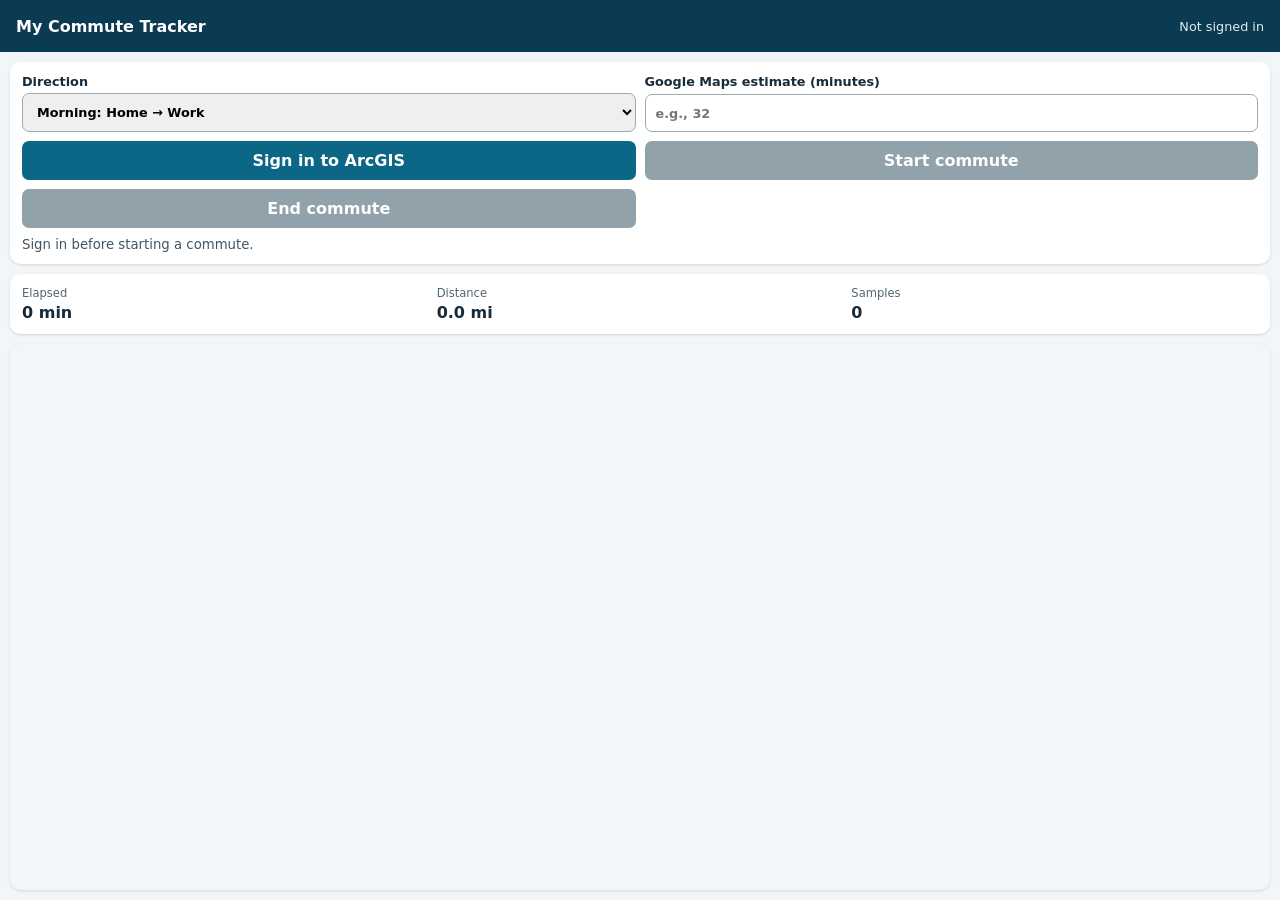
==== index.html @ 7011b5ab "Add files via upload" ====
<!doctype html>
<html lang="en">
<head>
  <meta charset="utf-8" />
  <meta name="viewport" content="width=device-width, initial-scale=1, viewport-fit=cover" />
  <meta name="theme-color" content="#0b3a53" />
  <title>My Commute Tracker</title>
  <link rel="manifest" href="manifest.webmanifest" />
  <link rel="stylesheet" href="https://js.arcgis.com/4.30/esri/themes/light/main.css" />
  <link rel="stylesheet" href="styles.css" />
</head>
<body>
  <header><strong>My Commute Tracker</strong><span id="account-status">Not signed in</span></header>
  <main>
    <section id="controls" class="card">
      <label>Direction
        <select id="direction"><option value="Morning">Morning: Home → Work</option><option value="Evening">Evening: Work → Home</option></select>
      </label>
      <label>Google Maps estimate (minutes)
        <input id="estimate" type="number" min="1" step="1" inputmode="numeric" placeholder="e.g., 32" />
      </label>
      <button id="sign-in">Sign in to ArcGIS</button>
      <button id="start" disabled>Start commute</button>
      <button id="end" class="danger" disabled>End commute</button>
      <p id="status" role="status">Sign in before starting a commute.</p>
    </section>
    <section class="card metrics"><div><span>Elapsed</span><strong id="elapsed">0 min</strong></div><div><span>Distance</span><strong id="distance">0.0 mi</strong></div><div><span>Samples</span><strong id="samples">0</strong></div></section>
    <div id="viewDiv" aria-label="Commute map"></div>
  </main>
  <script type="module" src="app.js"></script>
</body>
</html>
---- styles.css ----
html,body{height:100%;margin:0;font-family:system-ui,-apple-system,BlinkMacSystemFont,"Segoe UI",sans-serif;color:#172b3a;background:#f3f6f8}header{height:52px;box-sizing:border-box;display:flex;justify-content:space-between;align-items:center;padding:0 16px;background:#0b3a53;color:white}header span{font-size:.8rem;opacity:.9}main{display:grid;grid-template-rows:auto auto minmax(260px,1fr);gap:10px;height:calc(100% - 52px);padding:10px;box-sizing:border-box}.card{background:#fff;border-radius:10px;padding:12px;box-shadow:0 1px 3px #0002}#controls{display:grid;grid-template-columns:1fr 1fr;gap:9px}label{font-size:.8rem;font-weight:650;display:grid;gap:4px}input,select,button{font:inherit;padding:10px;border-radius:7px;border:1px solid #9aabb5}button{background:#0b6785;color:#fff;border:0;font-weight:700;cursor:pointer}button:disabled{background:#91a2aa;cursor:not-allowed}.danger{background:#b42318}#status{grid-column:1/-1;margin:0;font-size:.83rem;color:#415462}.metrics{display:grid;grid-template-columns:repeat(3,1fr);gap:8px}.metrics div{display:grid;gap:3px}.metrics span{font-size:.72rem;color:#526672}.metrics strong{font-size:1rem}#viewDiv{min-height:260px;border-radius:10px;overflow:hidden;box-shadow:0 1px 3px #0002}@media(max-width:480px){main{padding:7px;gap:7px}#controls{grid-template-columns:1fr}#status{grid-column:auto}}
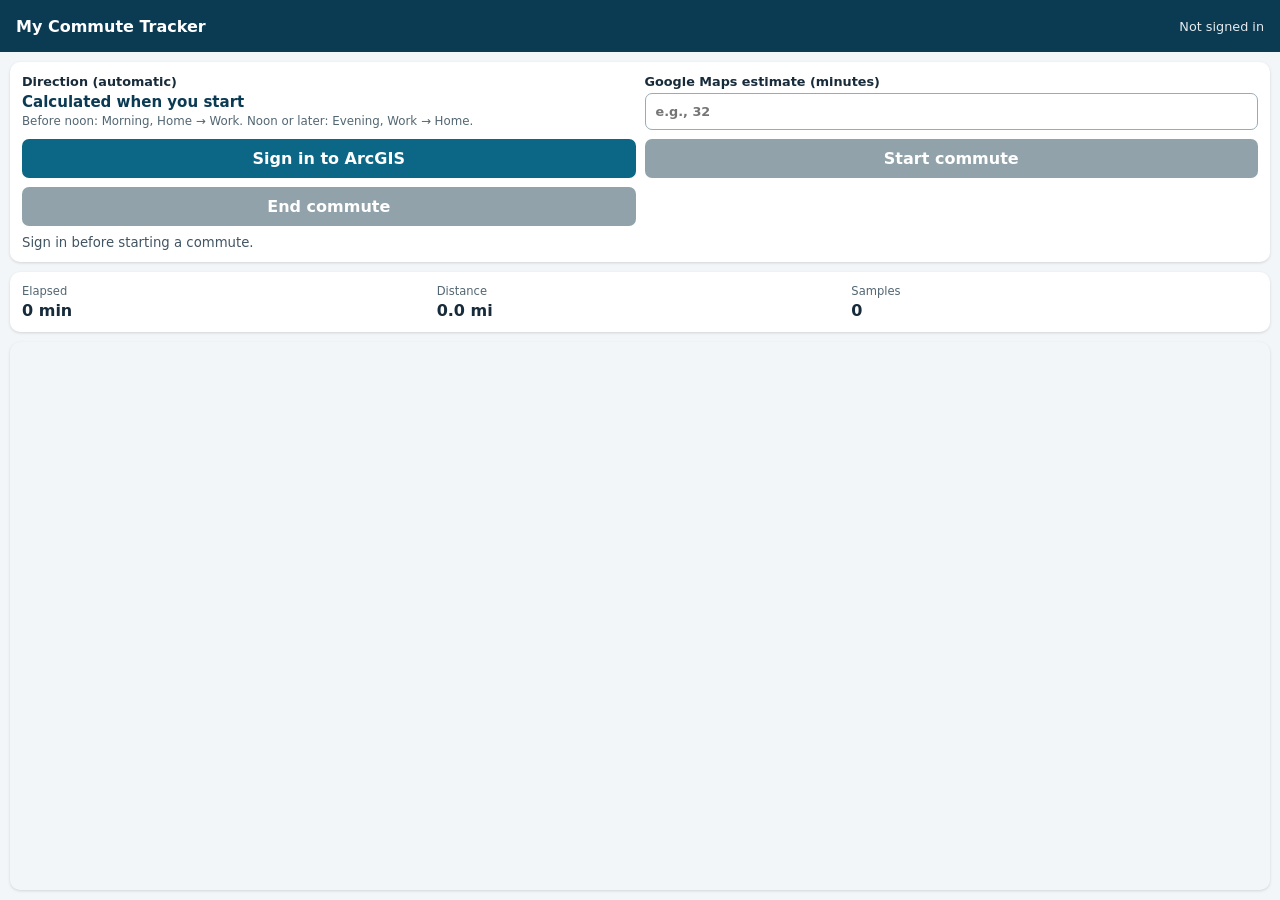
==== commit ab00283d: "Add files via upload Calculate commute direction and diagnose road matching" ====
--- a/index.html
+++ b/index.html
@@ -13,9 +13,11 @@
   <header><strong>My Commute Tracker</strong><span id="account-status">Not signed in</span></header>
   <main>
     <section id="controls" class="card">
-      <label>Direction
-        <select id="direction"><option value="Morning">Morning: Home → Work</option><option value="Evening">Evening: Work → Home</option></select>
-      </label>
+      <div class="calculated-direction">
+        <span>Direction (automatic)</span>
+        <strong id="direction-label">Calculated when you start</strong>
+        <small>Before noon: Morning, Home → Work. Noon or later: Evening, Work → Home.</small>
+      </div>
       <label>Google Maps estimate (minutes)
         <input id="estimate" type="number" min="1" step="1" inputmode="numeric" placeholder="e.g., 32" />
       </label>
--- a/styles.css
+++ b/styles.css
@@ -1 +1 @@
-html,body{height:100%;margin:0;font-family:system-ui,-apple-system,BlinkMacSystemFont,"Segoe UI",sans-serif;color:#172b3a;background:#f3f6f8}header{height:52px;box-sizing:border-box;display:flex;justify-content:space-between;align-items:center;padding:0 16px;background:#0b3a53;color:white}header span{font-size:.8rem;opacity:.9}main{display:grid;grid-template-rows:auto auto minmax(260px,1fr);gap:10px;height:calc(100% - 52px);padding:10px;box-sizing:border-box}.card{background:#fff;border-radius:10px;padding:12px;box-shadow:0 1px 3px #0002}#controls{display:grid;grid-template-columns:1fr 1fr;gap:9px}label{font-size:.8rem;font-weight:650;display:grid;gap:4px}input,select,button{font:inherit;padding:10px;border-radius:7px;border:1px solid #9aabb5}button{background:#0b6785;color:#fff;border:0;font-weight:700;cursor:pointer}button:disabled{background:#91a2aa;cursor:not-allowed}.danger{background:#b42318}#status{grid-column:1/-1;margin:0;font-size:.83rem;color:#415462}.metrics{display:grid;grid-template-columns:repeat(3,1fr);gap:8px}.metrics div{display:grid;gap:3px}.metrics span{font-size:.72rem;color:#526672}.metrics strong{font-size:1rem}#viewDiv{min-height:260px;border-radius:10px;overflow:hidden;box-shadow:0 1px 3px #0002}@media(max-width:480px){main{padding:7px;gap:7px}#controls{grid-template-columns:1fr}#status{grid-column:auto}}+html,body{height:100%;margin:0;font-family:system-ui,-apple-system,BlinkMacSystemFont,"Segoe UI",sans-serif;color:#172b3a;background:#f3f6f8}header{height:52px;box-sizing:border-box;display:flex;justify-content:space-between;align-items:center;padding:0 16px;background:#0b3a53;color:white}header span{font-size:.8rem;opacity:.9}main{display:grid;grid-template-rows:auto auto minmax(260px,1fr);gap:10px;height:calc(100% - 52px);padding:10px;box-sizing:border-box}.card{background:#fff;border-radius:10px;padding:12px;box-shadow:0 1px 3px #0002}#controls{display:grid;grid-template-columns:1fr 1fr;gap:9px}label{font-size:.8rem;font-weight:650;display:grid;gap:4px}.calculated-direction{display:grid;gap:3px}.calculated-direction span{font-size:.8rem;font-weight:650}.calculated-direction strong{font-size:.94rem;color:#0b3a53}.calculated-direction small{font-size:.74rem;color:#526672;line-height:1.3}input,select,button{font:inherit;padding:10px;border-radius:7px;border:1px solid #9aabb5}button{background:#0b6785;color:#fff;border:0;font-weight:700;cursor:pointer}button:disabled{background:#91a2aa;cursor:not-allowed}.danger{background:#b42318}#status{grid-column:1/-1;margin:0;font-size:.83rem;color:#415462}.metrics{display:grid;grid-template-columns:repeat(3,1fr);gap:8px}.metrics div{display:grid;gap:3px}.metrics span{font-size:.72rem;color:#526672}.metrics strong{font-size:1rem}#viewDiv{min-height:260px;border-radius:10px;overflow:hidden;box-shadow:0 1px 3px #0002}@media(max-width:480px){main{padding:7px;gap:7px}#controls{grid-template-columns:1fr}#status{grid-column:auto}}
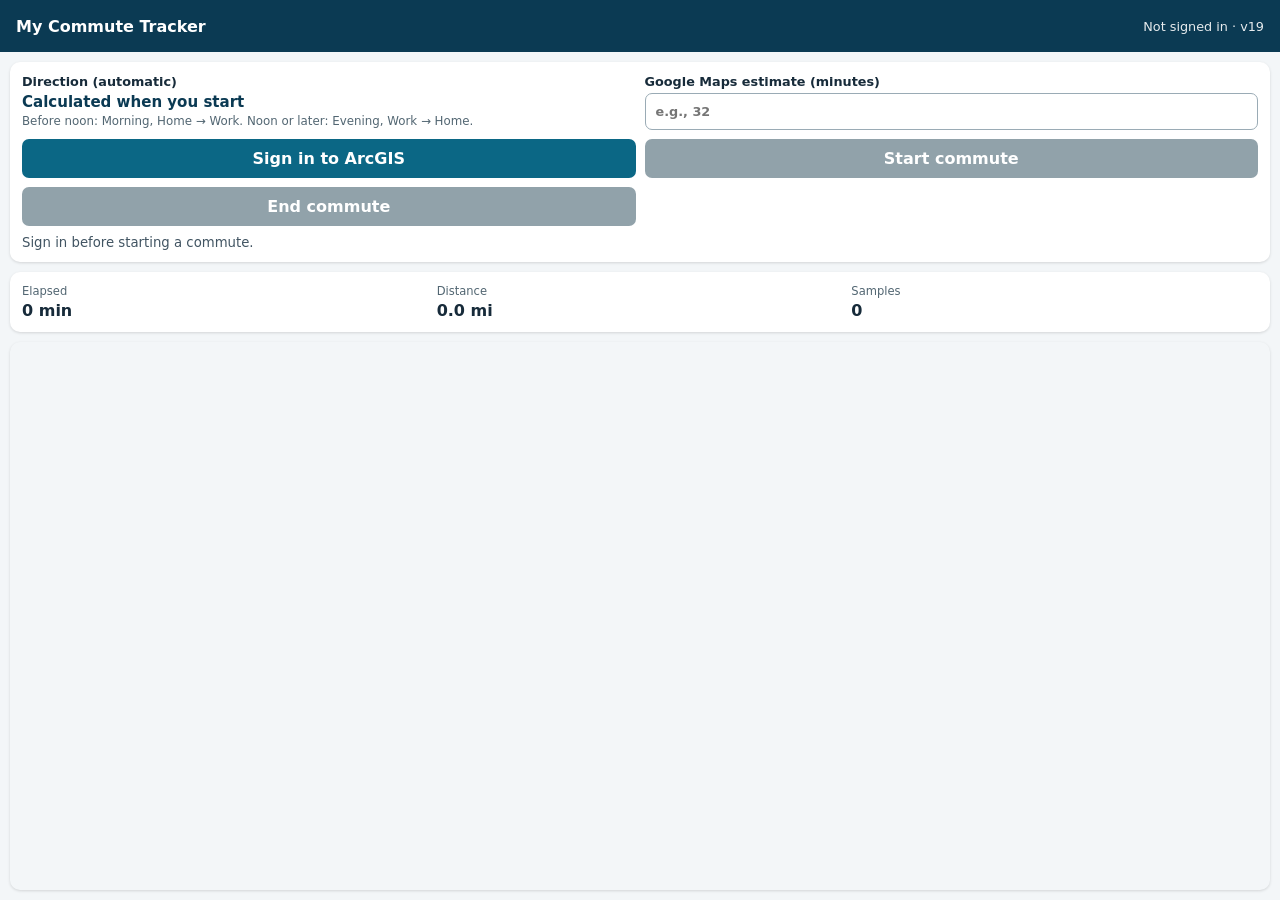
==== commit 2ec2661f: "Add files via upload v19: Use network-first PWA updates and show active build" ====
--- a/index.html
+++ b/index.html
@@ -10,7 +10,7 @@
   <link rel="stylesheet" href="styles.css" />
 </head>
 <body>
-  <header><strong>My Commute Tracker</strong><span id="account-status">Not signed in</span></header>
+  <header><strong>My Commute Tracker</strong><span id="account-status">Not signed in · v19</span></header>
   <main>
     <section id="controls" class="card">
       <div class="calculated-direction">
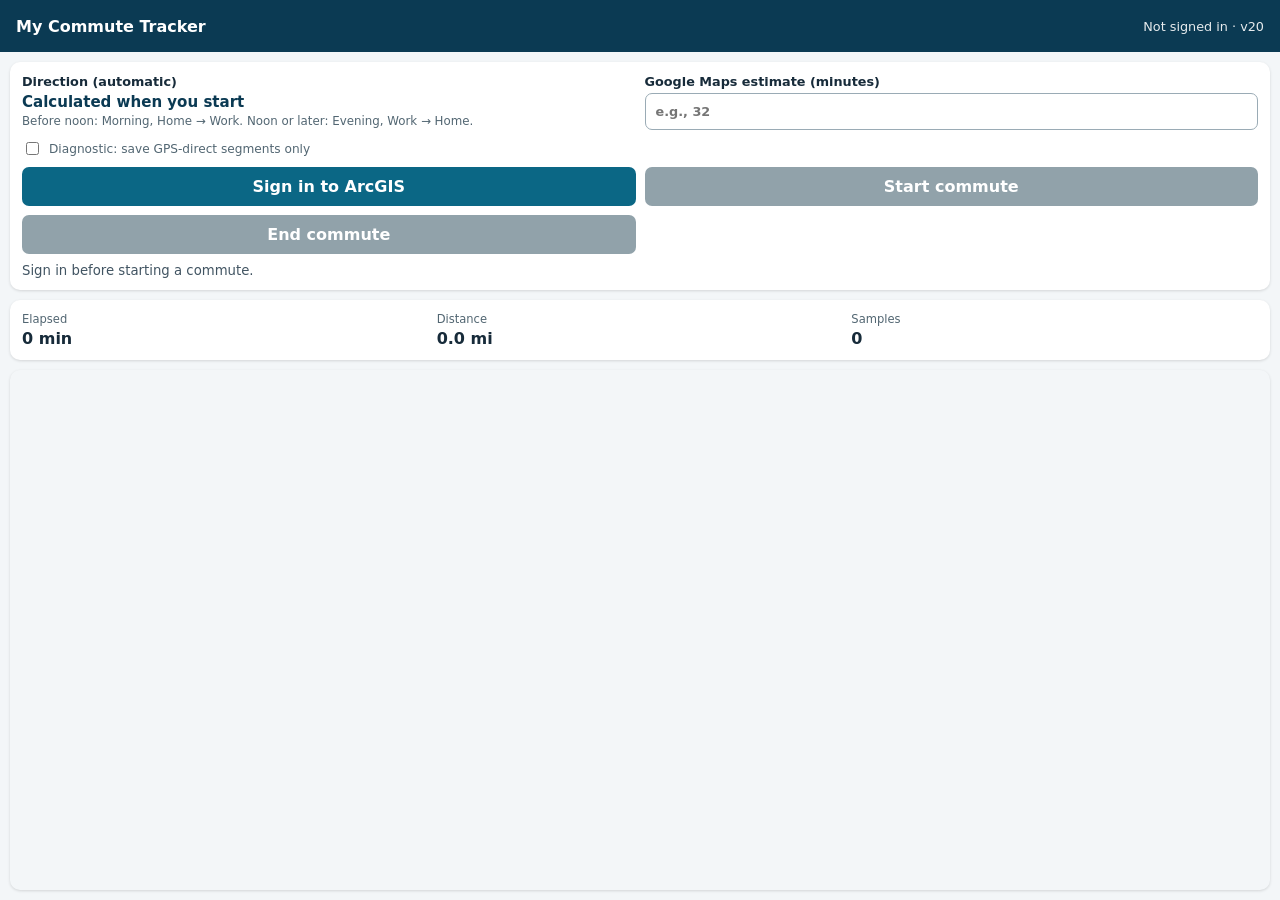
==== commit 1af64577: "Add files via upload v20: Add segment persistence diagnostics and direct-only test mode  Separates" ====
--- a/index.html
+++ b/index.html
@@ -10,7 +10,7 @@
   <link rel="stylesheet" href="styles.css" />
 </head>
 <body>
-  <header><strong>My Commute Tracker</strong><span id="account-status">Not signed in · v19</span></header>
+  <header><strong>My Commute Tracker</strong><span id="account-status">Not signed in · v20</span></header>
   <main>
     <section id="controls" class="card">
       <div class="calculated-direction">
@@ -21,6 +21,7 @@
       <label>Google Maps estimate (minutes)
         <input id="estimate" type="number" min="1" step="1" inputmode="numeric" placeholder="e.g., 32" />
       </label>
+      <label class="diagnostic-toggle"><input id="direct-segments-only" type="checkbox" /> Diagnostic: save GPS-direct segments only</label>
       <button id="sign-in">Sign in to ArcGIS</button>
       <button id="start" disabled>Start commute</button>
       <button id="end" class="danger" disabled>End commute</button>
--- a/styles.css
+++ b/styles.css
@@ -1 +1 @@
-html,body{height:100%;margin:0;font-family:system-ui,-apple-system,BlinkMacSystemFont,"Segoe UI",sans-serif;color:#172b3a;background:#f3f6f8}header{height:52px;box-sizing:border-box;display:flex;justify-content:space-between;align-items:center;padding:0 16px;background:#0b3a53;color:white}header span{font-size:.8rem;opacity:.9}main{display:grid;grid-template-rows:auto auto minmax(260px,1fr);gap:10px;height:calc(100% - 52px);padding:10px;box-sizing:border-box}.card{background:#fff;border-radius:10px;padding:12px;box-shadow:0 1px 3px #0002}#controls{display:grid;grid-template-columns:1fr 1fr;gap:9px}label{font-size:.8rem;font-weight:650;display:grid;gap:4px}.calculated-direction{display:grid;gap:3px}.calculated-direction span{font-size:.8rem;font-weight:650}.calculated-direction strong{font-size:.94rem;color:#0b3a53}.calculated-direction small{font-size:.74rem;color:#526672;line-height:1.3}input,select,button{font:inherit;padding:10px;border-radius:7px;border:1px solid #9aabb5}button{background:#0b6785;color:#fff;border:0;font-weight:700;cursor:pointer}button:disabled{background:#91a2aa;cursor:not-allowed}.danger{background:#b42318}#status{grid-column:1/-1;margin:0;font-size:.83rem;color:#415462}.metrics{display:grid;grid-template-columns:repeat(3,1fr);gap:8px}.metrics div{display:grid;gap:3px}.metrics span{font-size:.72rem;color:#526672}.metrics strong{font-size:1rem}#viewDiv{min-height:260px;border-radius:10px;overflow:hidden;box-shadow:0 1px 3px #0002}@media(max-width:480px){main{padding:7px;gap:7px}#controls{grid-template-columns:1fr}#status{grid-column:auto}}+html,body{height:100%;margin:0;font-family:system-ui,-apple-system,BlinkMacSystemFont,"Segoe UI",sans-serif;color:#172b3a;background:#f3f6f8}header{height:52px;box-sizing:border-box;display:flex;justify-content:space-between;align-items:center;padding:0 16px;background:#0b3a53;color:white}header span{font-size:.8rem;opacity:.9}main{display:grid;grid-template-rows:auto auto minmax(260px,1fr);gap:10px;height:calc(100% - 52px);padding:10px;box-sizing:border-box}.card{background:#fff;border-radius:10px;padding:12px;box-shadow:0 1px 3px #0002}#controls{display:grid;grid-template-columns:1fr 1fr;gap:9px}label{font-size:.8rem;font-weight:650;display:grid;gap:4px}.calculated-direction{display:grid;gap:3px}.calculated-direction span{font-size:.8rem;font-weight:650}.calculated-direction strong{font-size:.94rem;color:#0b3a53}.calculated-direction small{font-size:.74rem;color:#526672;line-height:1.3}input,select,button{font:inherit;padding:10px;border-radius:7px;border:1px solid #9aabb5}button{background:#0b6785;color:#fff;border:0;font-weight:700;cursor:pointer}button:disabled{background:#91a2aa;cursor:not-allowed}.danger{background:#b42318}#status{grid-column:1/-1;margin:0;font-size:.83rem;color:#415462}.metrics{display:grid;grid-template-columns:repeat(3,1fr);gap:8px}.metrics div{display:grid;gap:3px}.metrics span{font-size:.72rem;color:#526672}.metrics strong{font-size:1rem}#viewDiv{min-height:260px;border-radius:10px;overflow:hidden;box-shadow:0 1px 3px #0002}.diagnostic-toggle{grid-column:1/-1;display:flex;align-items:center;gap:7px;font-size:.76rem;font-weight:500;color:#526672}.diagnostic-toggle input{width:auto;padding:0}@media(max-width:480px){main{padding:7px;gap:7px}#controls{grid-template-columns:1fr}#status{grid-column:auto}}
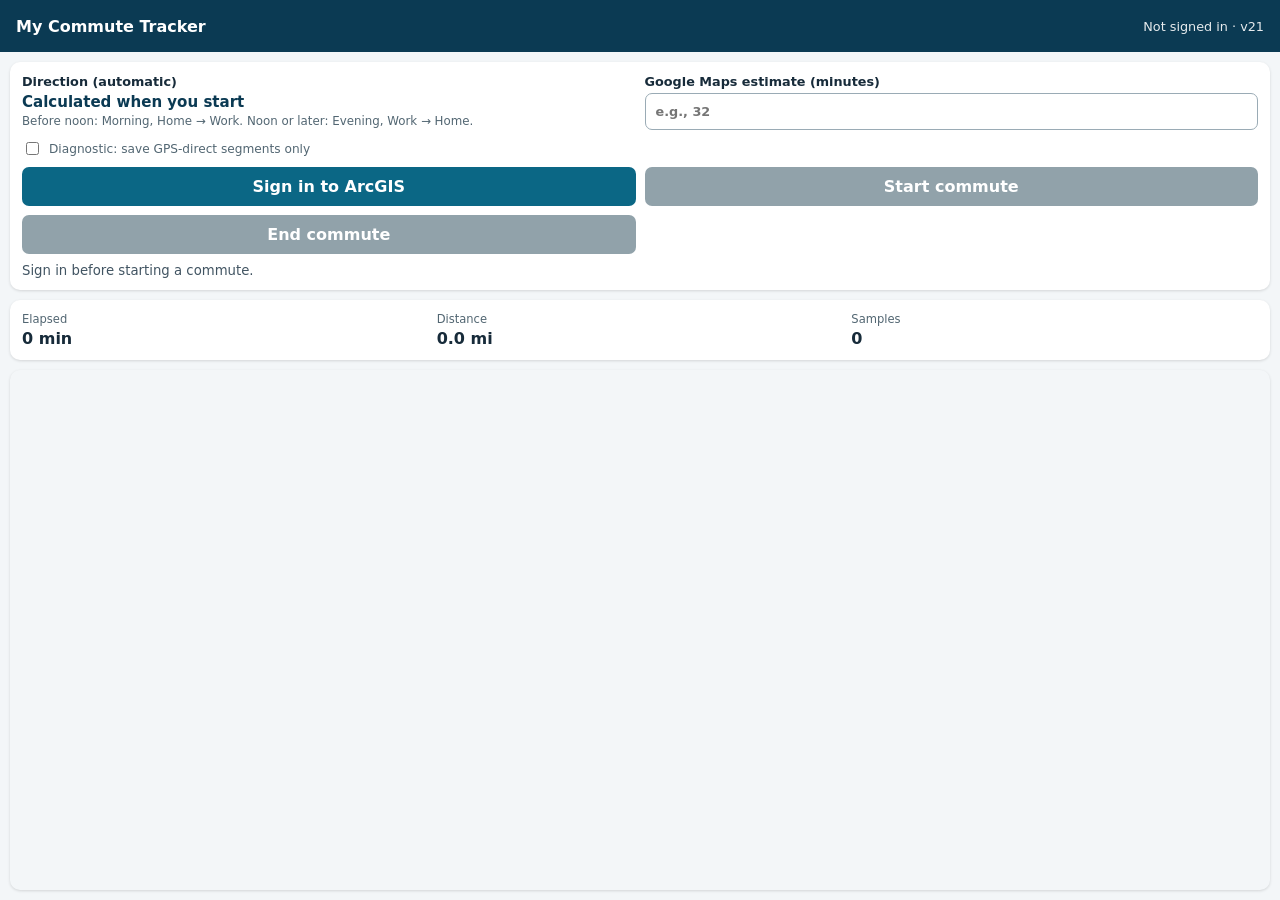
==== commit aef602b5: "Add files via upload v21: Fix native Map collision in road matching  Renames the ArcGIS Map import" ====
--- a/index.html
+++ b/index.html
@@ -10,7 +10,7 @@
   <link rel="stylesheet" href="styles.css" />
 </head>
 <body>
-  <header><strong>My Commute Tracker</strong><span id="account-status">Not signed in · v20</span></header>
+  <header><strong>My Commute Tracker</strong><span id="account-status">Not signed in · v21</span></header>
   <main>
     <section id="controls" class="card">
       <div class="calculated-direction">
